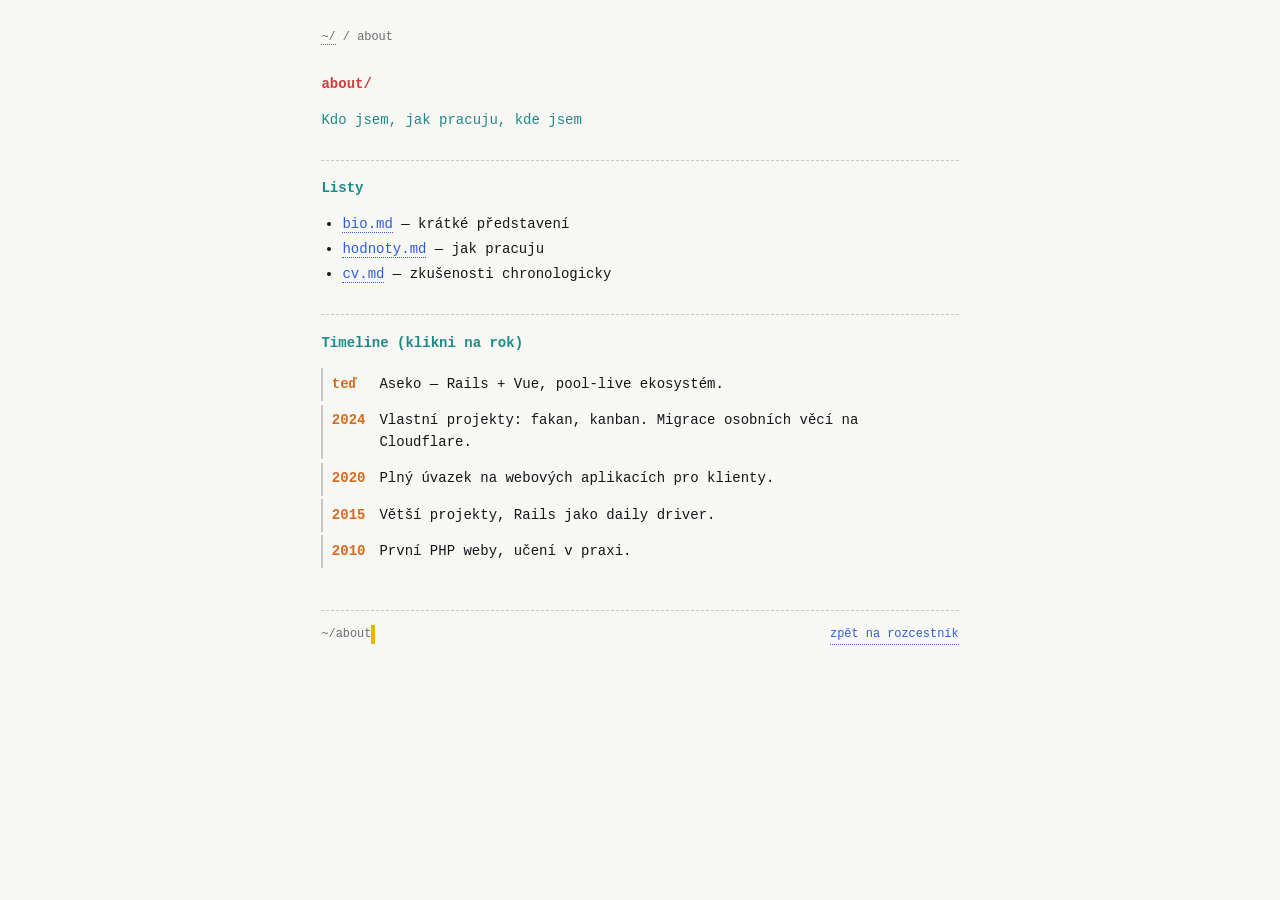
==== about/index.html @ 986d3bc2 "První verze fakan.cz — bio, projekty, služby, kontakt, blog, private Statická webovka s 6 interaktiv" ====
<!doctype html>
<html lang="cs">
<head>
  <meta charset="utf-8" />
  <meta name="viewport" content="width=device-width, initial-scale=1" />
  <title>about — fakan.cz</title>
  <link rel="stylesheet" href="../styles.css" />
  <style>
    .timeline { list-style: none; padding: 0; }
    .timeline li {
      display: grid;
      grid-template-columns: 4ch 1fr;
      gap: 1rem;
      padding: 0.4rem 0.6rem;
      border-left: 2px solid var(--line);
      cursor: pointer;
    }
    .timeline li:hover { background: rgba(232,181,0,0.08); }
    .timeline li.active {
      border-left-color: var(--c-yellow);
      background: rgba(232,181,0,0.12);
    }
    .timeline li b { color: var(--c-orange); }
    .typewriter { color: var(--c-teal); min-height: 1.55em; }
  </style>
</head>
<body>
  <nav class="crumbs"><a href="../">~/</a> / about</nav>

  <h1>about/</h1>
  <p class="typewriter" id="tw"></p>

  <h2>Listy</h2>
  <ul>
    <li><a href="bio.md">bio.md</a> — krátké představení</li>
    <li><a href="hodnoty.md">hodnoty.md</a> — jak pracuju</li>
    <li><a href="cv.md">cv.md</a> — zkušenosti chronologicky</li>
  </ul>

  <h2>Timeline (klikni na rok)</h2>
  <ul class="timeline" id="timeline">
    <li data-year="teď"><b>teď</b><span>Aseko — Rails + Vue, pool-live ekosystém.</span></li>
    <li data-year="2024"><b>2024</b><span>Vlastní projekty: fakan, kanban. Migrace osobních věcí na Cloudflare.</span></li>
    <li data-year="2020"><b>2020</b><span>Plný úvazek na webových aplikacích pro klienty.</span></li>
    <li data-year="2015"><b>2015</b><span>Větší projekty, Rails jako daily driver.</span></li>
    <li data-year="2010"><b>2010</b><span>První PHP weby, učení v praxi.</span></li>
  </ul>

  <footer class="foot">
    <span>~/about<span class="cursor">_</span></span>
    <a href="../">zpět na rozcestník</a>
  </footer>

  <script>
    (function () {
      const text = 'Kdo jsem, jak pracuju, kde jsem byl.';
      const el = document.getElementById('tw');
      let i = 0;
      function step() {
        if (i <= text.length) {
          el.textContent = text.slice(0, i++);
          setTimeout(step, 35);
        }
      }
      step();

      const tl = document.getElementById('timeline');
      tl.addEventListener('click', (e) => {
        const li = e.target.closest('li');
        if (!li) return;
        tl.querySelectorAll('li').forEach(x => x.classList.toggle('active', x === li));
      });
    })();
  </script>
</body>
</html>
---- styles.css ----
:root {
  color-scheme: light dark;

  /* paleta — 9 barev (light) */
  --c-red:    #d33b3b;
  --c-yellow: #e8b500;
  --c-blue:   #2f5dd6;
  --c-orange: #db6a1c;
  --c-green:  #2f9e63;
  --c-purple: #6b3fc7;
  --c-pink:   #c93c8a;
  --c-lime:   #6fa82a;
  --c-teal:   #1e8a86;

  --bg:    #f7f7f4;
  --fg:    #15151a;
  --muted: #6b6b73;
  --line:  #c8c8c0;

  --mono: ui-monospace, SFMono-Regular, Menlo, Consolas, "Liberation Mono", monospace;
}

@media (prefers-color-scheme: dark) {
  :root {
    --bg:    #0f0f12;
    --fg:    #ececea;
    --muted: #8a8a90;
    --line:  #3a3a42;

    --c-red:    #ef5a5a;
    --c-yellow: #f1c84a;
    --c-blue:   #6e94f0;
    --c-orange: #f08a3c;
    --c-green:  #4abf80;
    --c-purple: #9b78ea;
    --c-pink:   #e36aa8;
    --c-lime:   #9bd14a;
    --c-teal:   #3eb3ae;
  }
}

/* Manuální přepínač má přednost před prefers-color-scheme. */
html[data-theme="dark"] {
  --bg:    #0f0f12;
  --fg:    #ececea;
  --muted: #8a8a90;
  --line:  #3a3a42;
  --c-red:    #ef5a5a;
  --c-yellow: #f1c84a;
  --c-blue:   #6e94f0;
  --c-orange: #f08a3c;
  --c-green:  #4abf80;
  --c-purple: #9b78ea;
  --c-pink:   #e36aa8;
  --c-lime:   #9bd14a;
  --c-teal:   #3eb3ae;
}
html[data-theme="light"] {
  --bg:    #f7f7f4;
  --fg:    #15151a;
  --muted: #6b6b73;
  --line:  #c8c8c0;
  --c-red:    #d33b3b;
  --c-yellow: #e8b500;
  --c-blue:   #2f5dd6;
  --c-orange: #db6a1c;
  --c-green:  #2f9e63;
  --c-purple: #6b3fc7;
  --c-pink:   #c93c8a;
  --c-lime:   #6fa82a;
  --c-teal:   #1e8a86;
}

* { box-sizing: border-box; }

html, body {
  margin: 0;
  padding: 0;
  background: var(--bg);
  color: var(--fg);
  font-family: var(--mono);
  font-size: 14px;
  line-height: 1.55;
  -webkit-font-smoothing: antialiased;
}

body {
  padding: 2rem 1.25rem 4rem;
  max-width: 80ch;
  margin: 0 auto;
}

::selection { background: var(--c-yellow); color: #15151a; }

a {
  color: var(--c-blue);
  text-decoration: none;
  border-bottom: 1px dotted var(--c-blue);
}
a:hover { background: var(--c-yellow); color: #15151a; border-bottom-color: #15151a; }
a:focus-visible { outline: 2px solid var(--c-yellow); outline-offset: 2px; }

pre, code {
  font-family: var(--mono);
}

pre.ascii {
  margin: 0;
  white-space: pre;
  line-height: 1.1;
  color: var(--fg);
}

h1, h2, h3 {
  font-weight: 700;
  margin: 2rem 0 0.5rem;
}
h1 { font-size: 1rem; color: var(--c-red); }
h2 { font-size: 1rem; color: var(--c-teal); border-top: 1px dashed var(--line); padding-top: 1.25rem; }
h3 { font-size: 1rem; color: var(--c-purple); }

hr {
  border: 0;
  border-top: 1px dashed var(--line);
  margin: 2rem 0;
}

ul, ol { padding-left: 1.5rem; }
li { margin: 0.25rem 0; }

button, input, textarea {
  font: inherit;
  color: inherit;
  background: transparent;
  border: 1px solid var(--line);
  padding: 0.35rem 0.6rem;
  border-radius: 2px;
}
button { cursor: pointer; }
button:hover { background: var(--c-yellow); color: #15151a; border-color: #15151a; }
button:focus-visible, input:focus-visible, textarea:focus-visible {
  outline: 2px solid var(--c-yellow);
  outline-offset: 1px;
}
input, textarea { width: 100%; }

nav.crumbs {
  color: var(--muted);
  margin-bottom: 1.5rem;
  font-size: 0.85rem;
}
nav.crumbs a { color: var(--muted); border-bottom-color: var(--muted); }

footer.foot {
  margin-top: 3rem;
  padding-top: 1rem;
  border-top: 1px dashed var(--line);
  color: var(--muted);
  font-size: 0.85rem;
  display: flex;
  justify-content: space-between;
  gap: 1rem;
  flex-wrap: wrap;
}

.cursor {
  display: inline-block;
  width: 0.55ch;
  background: var(--c-yellow);
  color: transparent;
  animation: blink 1s steps(2) infinite;
}
@keyframes blink { 50% { background: transparent; } }

.toast {
  position: fixed;
  bottom: 1.25rem;
  left: 50%;
  transform: translateX(-50%);
  background: var(--c-green);
  color: #0f0f12;
  padding: 0.4rem 0.8rem;
  border-radius: 2px;
  font-size: 0.85rem;
  opacity: 0;
  pointer-events: none;
  transition: opacity 0.2s;
}
.toast.show { opacity: 1; }

.tag {
  display: inline-block;
  padding: 0 0.4rem;
  border: 1px solid var(--line);
  color: var(--muted);
  font-size: 0.8rem;
  margin-right: 0.25rem;
}
.tag.active { background: var(--c-yellow); color: #15151a; border-color: #15151a; }
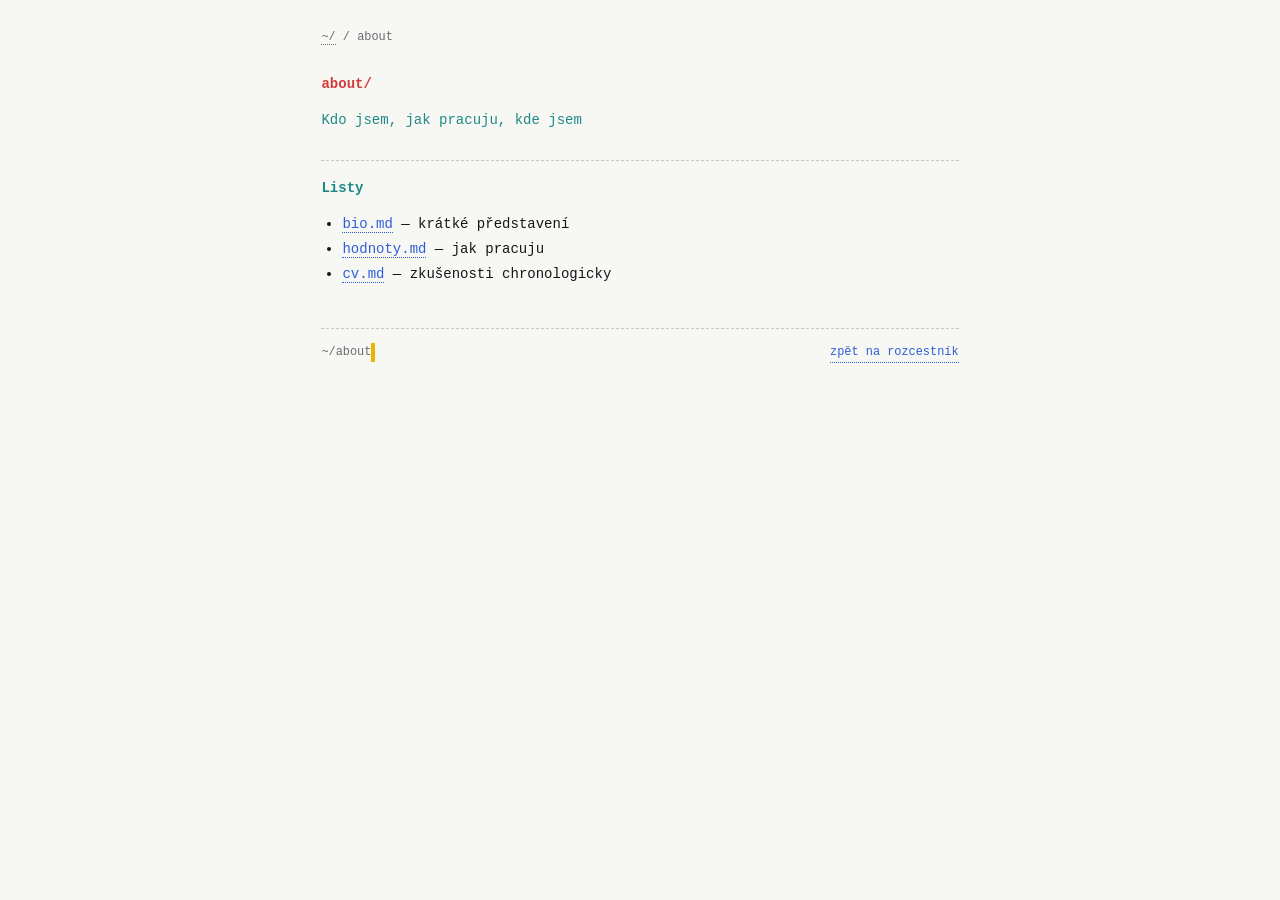
==== commit 3e53d4b3: "slaď obsah s novou identitou a popiš repo jako kazetu Přidej CLAUDE.md a index.md ze zipu, přepiš ro" ====
--- a/about/index.html
+++ b/about/index.html
@@ -6,21 +6,6 @@
   <title>about — fakan.cz</title>
   <link rel="stylesheet" href="../styles.css" />
   <style>
-    .timeline { list-style: none; padding: 0; }
-    .timeline li {
-      display: grid;
-      grid-template-columns: 4ch 1fr;
-      gap: 1rem;
-      padding: 0.4rem 0.6rem;
-      border-left: 2px solid var(--line);
-      cursor: pointer;
-    }
-    .timeline li:hover { background: rgba(232,181,0,0.08); }
-    .timeline li.active {
-      border-left-color: var(--c-yellow);
-      background: rgba(232,181,0,0.12);
-    }
-    .timeline li b { color: var(--c-orange); }
     .typewriter { color: var(--c-teal); min-height: 1.55em; }
   </style>
 </head>
@@ -35,15 +20,6 @@
     <li><a href="bio.md">bio.md</a> — krátké představení</li>
     <li><a href="hodnoty.md">hodnoty.md</a> — jak pracuju</li>
     <li><a href="cv.md">cv.md</a> — zkušenosti chronologicky</li>
-  </ul>
-
-  <h2>Timeline (klikni na rok)</h2>
-  <ul class="timeline" id="timeline">
-    <li data-year="teď"><b>teď</b><span>Aseko — Rails + Vue, pool-live ekosystém.</span></li>
-    <li data-year="2024"><b>2024</b><span>Vlastní projekty: fakan, kanban. Migrace osobních věcí na Cloudflare.</span></li>
-    <li data-year="2020"><b>2020</b><span>Plný úvazek na webových aplikacích pro klienty.</span></li>
-    <li data-year="2015"><b>2015</b><span>Větší projekty, Rails jako daily driver.</span></li>
-    <li data-year="2010"><b>2010</b><span>První PHP weby, učení v praxi.</span></li>
   </ul>
 
   <footer class="foot">
@@ -63,13 +39,6 @@
         }
       }
       step();
-
-      const tl = document.getElementById('timeline');
-      tl.addEventListener('click', (e) => {
-        const li = e.target.closest('li');
-        if (!li) return;
-        tl.querySelectorAll('li').forEach(x => x.classList.toggle('active', x === li));
-      });
     })();
   </script>
 </body>
